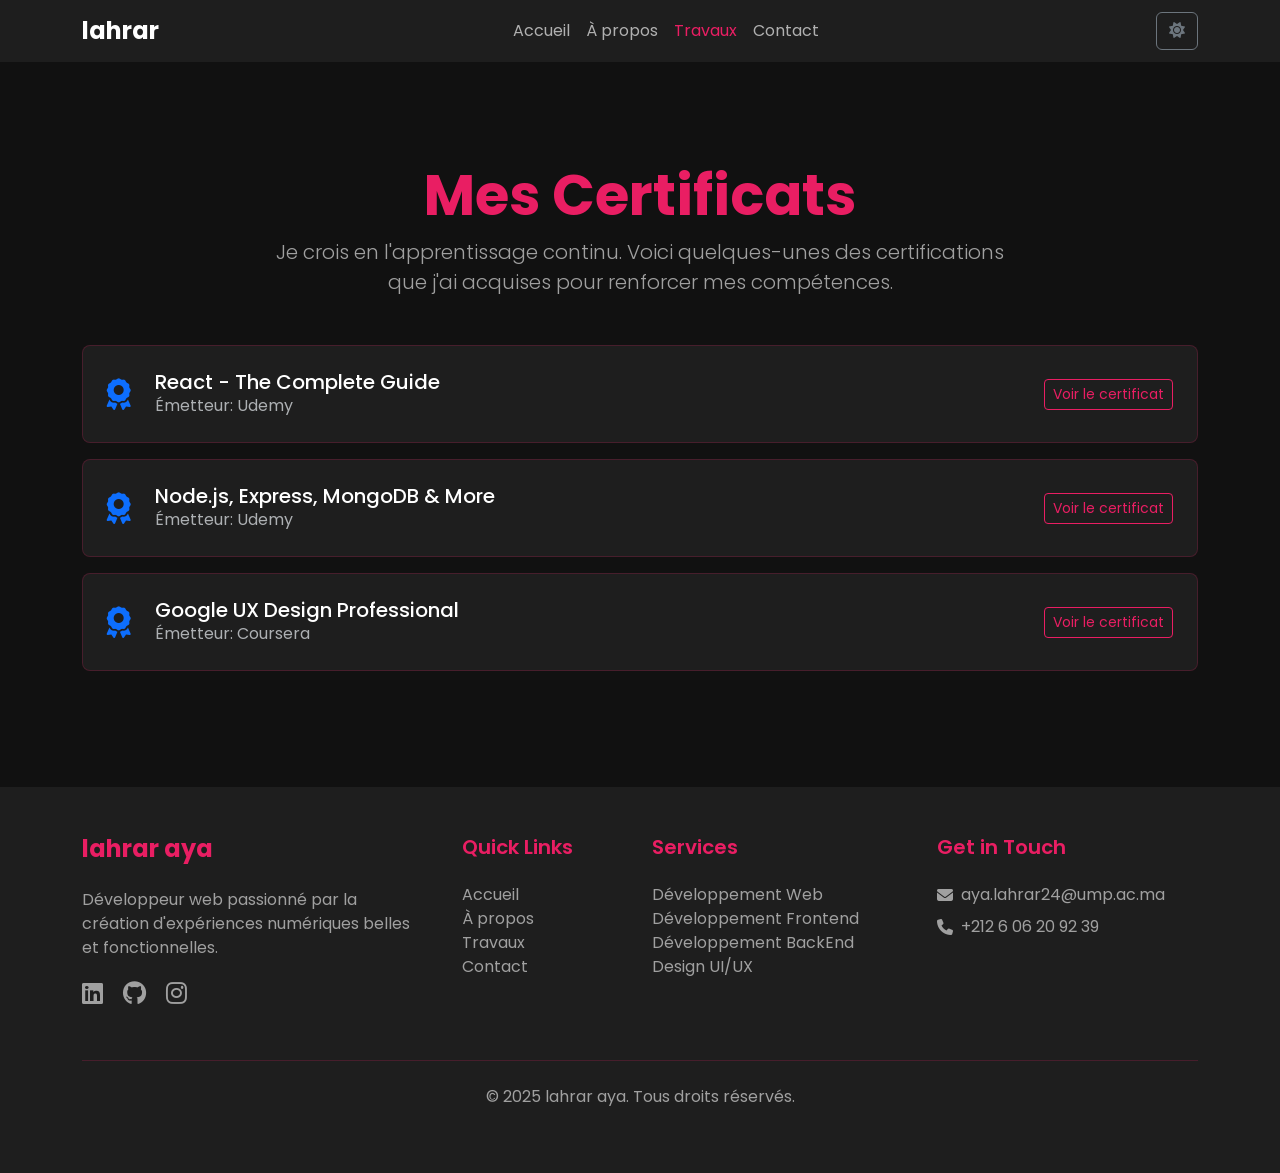
==== certificate.html @ 2f575ead "my first commit" ====
<!DOCTYPE html>
<html lang="fr">
<head>
    <meta charset="UTF-8">
    <meta name="viewport" content="width=device-width, initial-scale=1.0">
    <title>Certificats | Votre Nom</title>

    <!-- Bootstrap CSS -->
    <link href="https://cdn.jsdelivr.net/npm/bootstrap@5.3.2/dist/css/bootstrap.min.css" rel="stylesheet">

    <!-- Google Fonts -->
    <link rel="preconnect" href="https://fonts.googleapis.com">
    <link rel="preconnect" href="https://fonts.gstatic.com" crossorigin>
    <link href="https://fonts.googleapis.com/css2?family=Poppins:wght@300;400;600;700&display=swap" rel="stylesheet">
    
    <!-- Font Awesome for Icons -->
    <link rel="stylesheet" href="https://cdnjs.cloudflare.com/ajax/libs/font-awesome/6.5.1/css/all.min.css">

    <!-- AOS (Animate On Scroll) Library CSS -->
    <link rel="stylesheet" href="https://unpkg.com/aos@next/dist/aos.css" />

    <style>
        /* Copied styles from main page for consistency */
        :root {
            --primary-color: #E91E63;
            --primary-rgb: 233, 30, 99;
        }

        [data-bs-theme="dark"] {
            --bs-body-bg: #111111;
            --bs-body-color: #a0a0a0;
            --surface-color: #1e1e1e;
            --bs-border-color: rgba(var(--primary-rgb), 0.2);
            --bs-heading-color: #ffffff;
            --bs-modal-bg: var(--surface-color);
        }

        [data-bs-theme="light"] {
            --bs-body-bg: #f8f9fa;
            --bs-body-color: #495057;
            --surface-color: #ffffff;
            --bs-border-color: #dee2e6;
            --bs-heading-color: #212529;
            --bs-modal-bg: var(--surface-color);
        }
        
        body {
            font-family: 'Poppins', sans-serif;
        }

        .section-padding {
            padding: 100px 0;
        }
        
        .section-title {
            color: var(--primary-color);
            font-weight: 700;
        }
        
        .card, .modal-content {
            background-color: var(--surface-color);
            border: 1px solid var(--bs-border-color);
        }
        
        .nav-link.active, .nav-link:hover {
            color: var(--primary-color) !important;
        }
        
        .btn-outline-primary {
            --bs-btn-color: var(--primary-color);
            --bs-btn-border-color: var(--primary-color);
            --bs-btn-hover-bg: var(--primary-color);
            --bs-btn-hover-border-color: var(--primary-color);
            --bs-btn-hover-color: #fff;
        }

        .main-footer {
            background-color: #1e1e1e;
        }
        .footer-col h5 {
            color: var(--primary-color);
            font-weight: 600;
            margin-bottom: 1.5rem;
        }
        .footer-col a, .footer-col p {
            color: var(--bs-body-color);
            text-decoration: none;
            transition: color 0.3s;
        }
        .footer-col a:hover {
            color: var(--primary-color);
        }
        .footer-socials a {
            color: var(--bs-body-color);
            font-size: 1.5rem;
            transition: color 0.3s ease;
        }
        .footer-socials a:hover {
            color: var(--primary-color);
        }
        .sub-footer {
            border-top: 1px solid var(--bs-border-color);
        }

        /* NOUVEAU STYLE POUR LES CERTIFICATS */
        .certificate-item {
            background-color: var(--surface-color);
            border: 1px solid var(--bs-border-color);
            border-radius: 8px;
            transition: transform 0.3s ease, border-color 0.3s ease;
        }
        .certificate-item:hover {
            transform: translateY(-5px);
            border-color: var(--primary-color);
        }
        
    </style>
    <!--  CSS -->
    <link href="stylle.css" rel="stylesheet" />
</head>
<body data-bs-theme="dark">

    <header class="navbar navbar-expand-lg sticky-top" style="background-color: var(--surface-color);">
        <div class="container">
            <a class="navbar-brand fw-bold fs-4" href="PORTFOLIO.html">lahrar</a>
            <button class="navbar-toggler" type="button" data-bs-toggle="collapse" data-bs-target="#navbarNav">
                <span class="navbar-toggler-icon"></span>
            </button>
            <div class="collapse navbar-collapse" id="navbarNav">
                <ul class="navbar-nav mx-auto">
                    <li class="nav-item"><a class="nav-link" href="portfolio_final.html#home">Accueil</a></li>
                    <li class="nav-item"><a class="nav-link" href="portfolio_final.html#about">À propos</a></li>
                    <li class="nav-item"><a class="nav-link active" href="certificates.html">Travaux</a></li>
                    <li class="nav-item"><a class="nav-link" href="portfolio_final.html#contact">Contact</a></li>
                </ul>
                <button class="btn btn-outline-secondary" id="theme-toggle"><i class="fas fa-sun"></i></button>
            </div>
        </div>
    </header>

    <main>
        <section class="section-padding">
            <div class="container">
                <div class="text-center" data-aos="fade-up">
                    <h1 class="section-title display-4">Mes Certificats</h1>
                    <p class="lead col-lg-8 mx-auto">Je crois en l'apprentissage continu. Voici quelques-unes des certifications que j'ai acquises pour renforcer mes compétences.</p>
                </div>

                <div class="mt-5">
                    <!-- Certificat 1 -->
                    <div class="certificate-item d-flex justify-content-between align-items-center p-3 p-md-4 mb-3" data-aos="fade-right">
                        <div class="d-flex align-items-center">
                            <i class="fas fa-award fa-2x text-primary me-3 me-md-4"></i>
                            <div>
                                <h5 class="mb-0" style="color: var(--bs-heading-color);">React - The Complete Guide</h5>
                                <p class="mb-0 text-muted">Émetteur: Udemy</p>
                            </div>
                        </div>
                        <button class="btn btn-outline-primary btn-sm" data-bs-toggle="modal" data-bs-target="#certModal1">Voir le certificat</button>
                    </div>

                    <!-- Certificat 2 -->
                     <div class="certificate-item d-flex justify-content-between align-items-center p-3 p-md-4 mb-3" data-aos="fade-right" data-aos-delay="100">
                        <div class="d-flex align-items-center">
                            <i class="fas fa-award fa-2x text-primary me-3 me-md-4"></i>
                            <div>
                                <h5 class="mb-0" style="color: var(--bs-heading-color);">Node.js, Express, MongoDB & More</h5>
                                <p class="mb-0 text-muted">Émetteur: Udemy</p>
                            </div>
                        </div>
                        <button class="btn btn-outline-primary btn-sm" data-bs-toggle="modal" data-bs-target="#certModal2">Voir le certificat</button>
                    </div>

                    <!-- Certificat 3 -->
                     <div class="certificate-item d-flex justify-content-between align-items-center p-3 p-md-4 mb-3" data-aos="fade-right" data-aos-delay="200">
                        <div class="d-flex align-items-center">
                            <i class="fas fa-award fa-2x text-primary me-3 me-md-4"></i>
                            <div>
                                <h5 class="mb-0" style="color: var(--bs-heading-color);">Google UX Design Professional</h5>
                                <p class="mb-0 text-muted">Émetteur: Coursera</p>
                            </div>
                        </div>
                        <button class="btn btn-outline-primary btn-sm" data-bs-toggle="modal" data-bs-target="#certModal3">Voir le certificat</button>
                    </div>
                </div>
            </div>
        </section>
    </main>

    <!-- Footer-->
        <footer class="main-footer py-5">
        <div class="container">
            <div class="row g-4">
                <div class="col-lg-4 col-md-6 footer-col">
                    <h5 class="navbar-brand fw-bold fs-4">lahrar aya</h5>
                    <p class="pe-3">Développeur web passionné par la création d'expériences numériques belles et fonctionnelles.</p>
                    <div class="footer-socials mt-3">
                        <a href="#" class="me-3"><i class="fab fa-linkedin"></i></a>
                        <a href="#" class="me-3"><i class="fab fa-github"></i></a>
                        <a href="#" class="me-3"><i class="fab fa-instagram"></i></a>
                    </div>
                </div>
                <div class="col-lg-2 col-md-6 footer-col">
                    <h5>Quick Links</h5>
                    <ul class="list-unstyled">
                        <li><a href="#home">Accueil</a></li>
                        <li><a href="#about">À propos</a></li>
                        <li><a href="#work">Travaux</a></li>
                        <li><a href="#contact">Contact</a></li>
                    </ul>
                </div>
                <div class="col-lg-3 col-md-6 footer-col">
                     <h5>Services</h5>
                    <ul class="list-unstyled">
                        <li>Développement Web</li>
                        <li>Développement Frontend</li>
                        <li>Développement BackEnd</li>
                        <li>Design UI/UX</li>
                    </ul>
                </div>
                <div class="col-lg-3 col-md-6 footer-col">
                    <h5>Get in Touch</h5>
                    <ul class="list-unstyled">
                        <li class="d-flex mb-2"><i class="fas fa-envelope me-2 pt-1"></i><span>aya.lahrar24@ump.ac.ma</span></li>
                        <li class="d-flex"><i class="fas fa-phone me-2 pt-1"></i><span>+212 6 06 20 92 39</span></li>
                    </ul>
                </div>
            </div>
            <div class="sub-footer text-center mt-5 pt-4">
                <p>&copy; 2025 lahrar aya. Tous droits réservés.</p>
            </div>
        </div>
    </footer>

    <!-- ================== MODALS POUR LES CERTIFICATS ================== -->
    <!-- Modal 1 -->
    <div class="modal fade" id="certModal1" tabindex="-1">
      <div class="modal-dialog modal-lg modal-dialog-centered">
        <div class="modal-content">
          <div class="modal-header">
            <h5 class="modal-title section-title">React - The Complete Guide</h5>
            <button type="button" class="btn-close" data-bs-dismiss="modal"></button>
          </div>
          <div class="modal-body text-center">
            <img src="https://placehold.co/800x600/1E1E1E/E91E63?text=Certificat+React" class="img-fluid" alt="Certificat React">
          </div>
        </div>
      </div>
    </div>
    
    <!-- Modal 2 -->
    <div class="modal fade" id="certModal2" tabindex="-1">
      <div class="modal-dialog modal-lg modal-dialog-centered">
        <div class="modal-content">
          <div class="modal-header">
            <h5 class="modal-title section-title">Node.js, Express, MongoDB & More</h5>
            <button type="button" class="btn-close" data-bs-dismiss="modal"></button>
          </div>
          <div class="modal-body text-center">
            <img src="https://placehold.co/800x600/1E1E1E/E91E63?text=Certificat+Node.js" class="img-fluid" alt="Certificat Node.js">
          </div>
        </div>
      </div>
    </div>

    <!-- Modal 3 -->
    <div class="modal fade" id="certModal3" tabindex="-1">
      <div class="modal-dialog modal-lg modal-dialog-centered">
        <div class="modal-content">
          <div class="modal-header">
            <h5 class="modal-title section-title">Google UX Design Professional</h5>
            <button type="button" class="btn-close" data-bs-dismiss="modal"></button>
          </div>
          <div class="modal-body text-center">
             <img src="https://placehold.co/800x600/1E1E1E/E91E63?text=Certificat+UX" class="img-fluid" alt="Certificat UX Design">
          </div>
        </div>
      </div>
    </div>

    <!-- Bootstrap JS -->
    <script src="https://cdn.jsdelivr.net/npm/bootstrap@5.3.2/dist/js/bootstrap.bundle.min.js"></script>
    
    <!-- AOS JS -->
    <script src="https://unpkg.com/aos@next/dist/aos.js"></script>
    <script>
      AOS.init({
          duration: 800,
          once: true,
          offset: 100,
      });
    </script>

    <script>
        document.addEventListener('DOMContentLoaded', function() {
            // Dark/Light Mode Toggle
            const themeToggle = document.getElementById('theme-toggle');
            const body = document.body;
            const themeIcon = themeToggle.querySelector('i');

            const applyTheme = (theme) => {
                body.setAttribute('data-bs-theme', theme);
                themeIcon.classList.toggle('fa-moon', theme === 'light');
                themeIcon.classList.toggle('fa-sun', theme === 'dark');
                localStorage.setItem('portfolioTheme', theme);
            };

            themeToggle.addEventListener('click', () => {
                const newTheme = body.getAttribute('data-bs-theme') === 'dark' ? 'light' : 'dark';
                applyTheme(newTheme);
            });

            // Appliquer le thème sauvegardé
            const savedTheme = localStorage.getItem('portfolioTheme') || 'dark';
            applyTheme(savedTheme);
        });
    </script>
</body>
</html>
---- stylle.css ----
/* ======================================== */
        /* 1. THEME & VARIABLES                   */
        /* ======================================== */
        :root {
            /* Fallback variables */
            --primary-color: #E91E63;
            --primary-rgb: 233, 30, 99;
        }

        [data-bs-theme="dark"] {
            --bs-body-bg: #111111; /* K7el Sريح */
            --bs-body-color: #a0a0a0;
            --surface-color: #1e1e1e;
            --bs-border-color: rgba(var(--primary-rgb), 0.2);
            --bs-heading-color: #ffffff;
            --bs-modal-bg: var(--surface-color);
        }

        [data-bs-theme="light"] {
            --bs-body-bg: #f8f9fa;
            --bs-body-color: #495057;
            --surface-color: #ffffff;
            --bs-border-color: #dee2e6;
            --bs-heading-color: #212529;
            --bs-modal-bg: var(--surface-color);
        }
        
        /* ======================================== */
        /* 2. STYLES GÉNÉRAUX                     */
        /* ======================================== */
        body {
            font-family: 'Poppins', sans-serif;
        }

        .section-padding {
            padding: 100px 0;
        }
        
        .section-title {
            color: var(--primary-color);
            font-weight: 700;
        }
        
        .card, .form-control, .modal-content {
            background-color: var(--surface-color);
            border: 1px solid var(--bs-border-color);
        }

        .nav-link.active, .nav-link:hover {
            color: var(--primary-color) !important;
        }
        
        .btn-primary {
            --bs-btn-bg: var(--primary-color);
            --bs-btn-border-color: var(--primary-color);
            --bs-btn-hover-bg: #c2185b;
            --bs-btn-hover-border-color: #c2185b;
            --bs-btn-color: #fff;
        }

        .btn-outline-primary {
            --bs-btn-color: var(--primary-color);
            --bs-btn-border-color: var(--primary-color);
            --bs-btn-hover-bg: var(--primary-color);
            --bs-btn-hover-border-color: var(--primary-color);
            --bs-btn-hover-color: #fff;
        }
        
        .form-control:focus {
             box-shadow: 0 0 0 0.25rem rgba(var(--primary-rgb), 0.25);
             border-color: var(--primary-color);
        }

        /* ======================================== */
        /* 3. STYLES SPÉCIFIQUES                  */
        /* ======================================== */
        
        
        .about-card {
            transition: transform 0.3s ease, box-shadow 0.3s ease;
            cursor: pointer; /* Bach iban clickable */
        }
        .about-card:hover {
            transform: translateY(-5px);
            box-shadow: 0 10px 20px rgba(var(--primary-rgb), 0.1);
        }
        
        .tech-card {
            padding: 2rem;
            text-align: center;
            transition: transform 0.3s ease;
        }
        .tech-card:hover {
            transform: scale(1.05);
        }
        .tech-card i {
            font-size: 3rem;
            color: var(--primary-color);
        }
        
        .contact-icon {
            font-size: 1.5rem;
            color: var(--primary-color);
        }

        /* ======================================== */
        /* 4. FOOTER                              */
        /* ======================================== */
        .main-footer {
            background-color: #1e1e1e;
        }
        .footer-col h5 {
            color: var(--primary-color);
            font-weight: 600;
            margin-bottom: 1.5rem;
        }
        .footer-col a, .footer-col p {
            color: var(--bs-body-color);
            text-decoration: none;
            transition: color 0.3s;
        }
        .footer-col a:hover {
            color: var(--primary-color);
        }
        .footer-socials a {
            color: var(--bs-body-color);
            font-size: 1.5rem;
            transition: color 0.3s ease;
        }
        .footer-socials a:hover {
            color: var(--primary-color);
        }
        .sub-footer {
            border-top: 1px solid var(--bs-border-color);
        }

        .navbar-brand:hover { color: #E91E63;

}
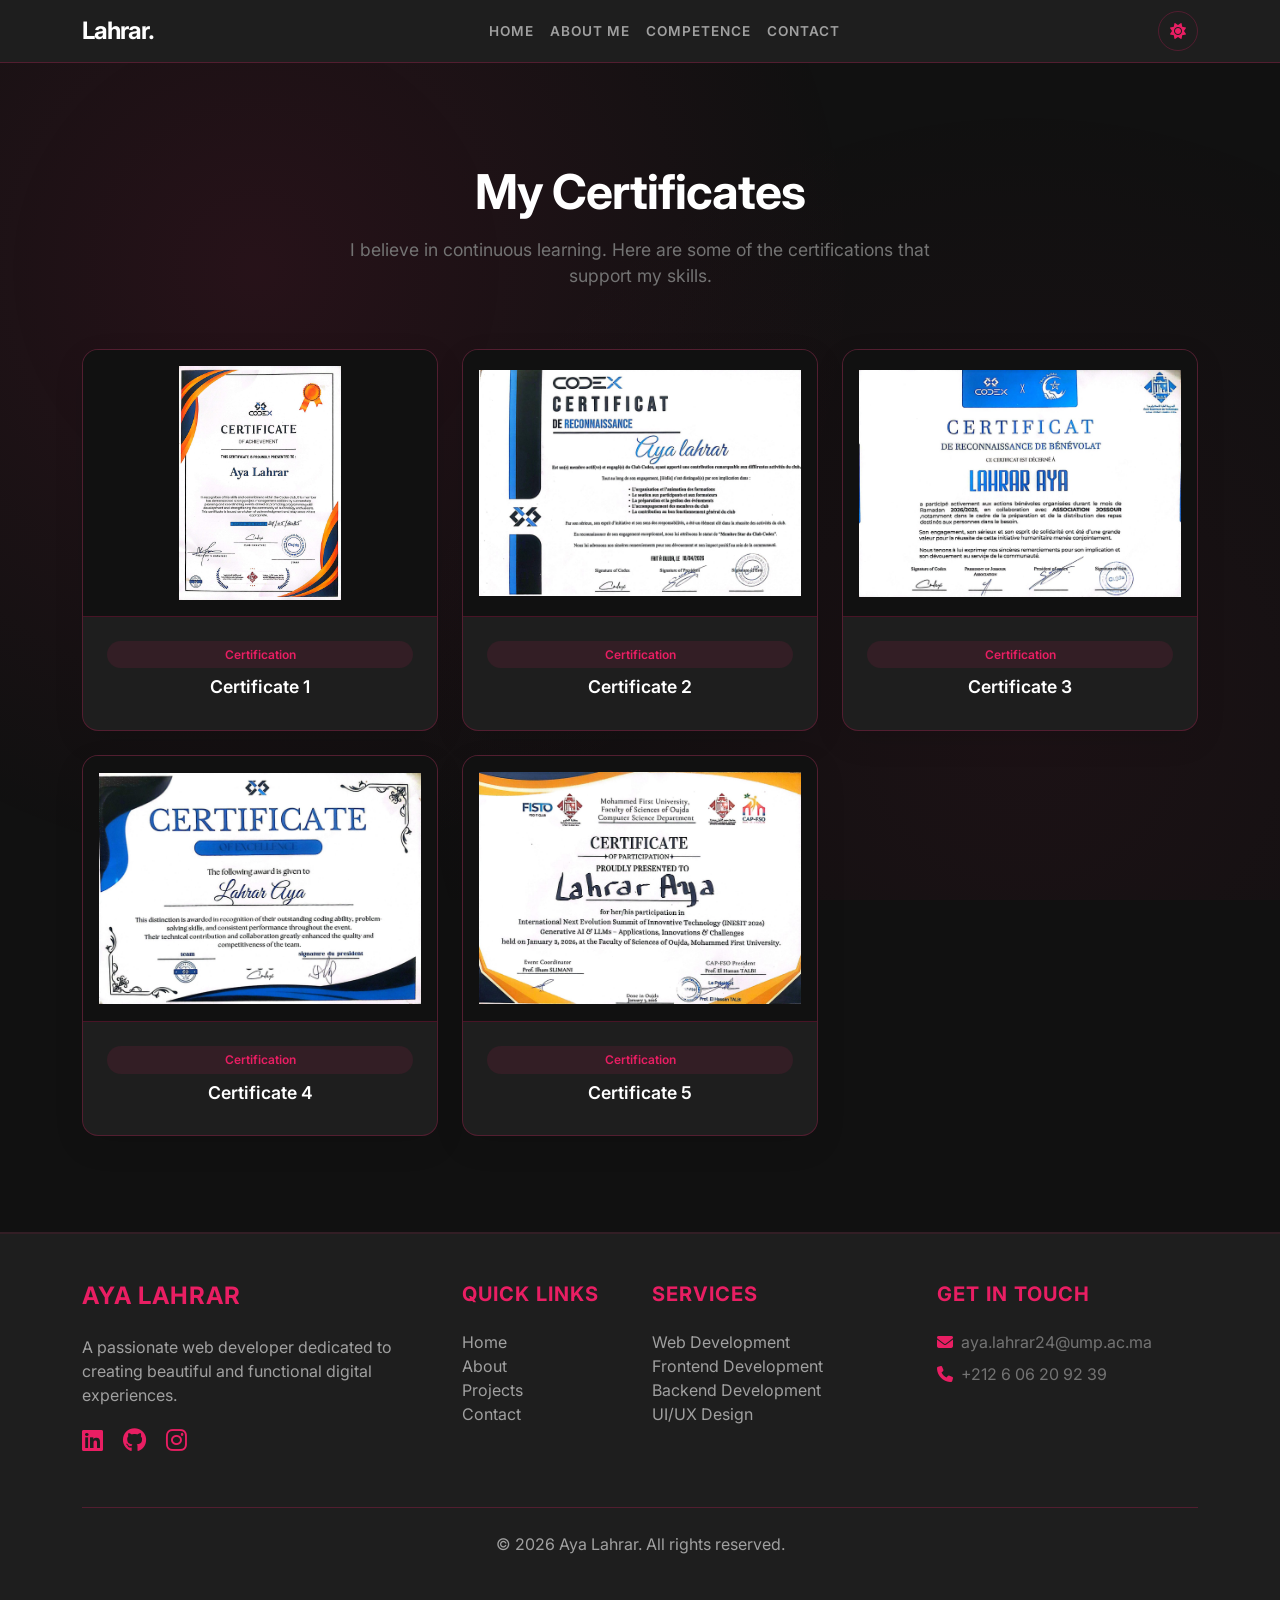
==== commit 6c42a778: "Complete portfolio revamp: Updated activities, creation gallery, assets restructuring, and social li" ====
--- a/certificate.html
+++ b/certificate.html
@@ -1,9 +1,9 @@
 <!DOCTYPE html>
-<html lang="fr">
+<html lang="en">
 <head>
     <meta charset="UTF-8">
     <meta name="viewport" content="width=device-width, initial-scale=1.0">
-    <title>Certificats | Votre Nom</title>
+    <title>My Certificates | Aya Lahrar</title>
 
     <!-- Bootstrap CSS -->
     <link href="https://cdn.jsdelivr.net/npm/bootstrap@5.3.2/dist/css/bootstrap.min.css" rel="stylesheet">
@@ -11,272 +11,156 @@
     <!-- Google Fonts -->
     <link rel="preconnect" href="https://fonts.googleapis.com">
     <link rel="preconnect" href="https://fonts.gstatic.com" crossorigin>
-    <link href="https://fonts.googleapis.com/css2?family=Poppins:wght@300;400;600;700&display=swap" rel="stylesheet">
+    <link href="https://fonts.googleapis.com/css2?family=Inter:wght@300;400;500;600;700&display=swap" rel="stylesheet">
     
     <!-- Font Awesome for Icons -->
     <link rel="stylesheet" href="https://cdnjs.cloudflare.com/ajax/libs/font-awesome/6.5.1/css/all.min.css">
 
     <!-- AOS (Animate On Scroll) Library CSS -->
     <link rel="stylesheet" href="https://unpkg.com/aos@next/dist/aos.css" />
-
-    <style>
-        /* Copied styles from main page for consistency */
-        :root {
-            --primary-color: #E91E63;
-            --primary-rgb: 233, 30, 99;
-        }
-
-        [data-bs-theme="dark"] {
-            --bs-body-bg: #111111;
-            --bs-body-color: #a0a0a0;
-            --surface-color: #1e1e1e;
-            --bs-border-color: rgba(var(--primary-rgb), 0.2);
-            --bs-heading-color: #ffffff;
-            --bs-modal-bg: var(--surface-color);
-        }
-
-        [data-bs-theme="light"] {
-            --bs-body-bg: #f8f9fa;
-            --bs-body-color: #495057;
-            --surface-color: #ffffff;
-            --bs-border-color: #dee2e6;
-            --bs-heading-color: #212529;
-            --bs-modal-bg: var(--surface-color);
-        }
-        
-        body {
-            font-family: 'Poppins', sans-serif;
-        }
-
-        .section-padding {
-            padding: 100px 0;
-        }
-        
-        .section-title {
-            color: var(--primary-color);
-            font-weight: 700;
-        }
-        
-        .card, .modal-content {
-            background-color: var(--surface-color);
-            border: 1px solid var(--bs-border-color);
-        }
-        
-        .nav-link.active, .nav-link:hover {
-            color: var(--primary-color) !important;
-        }
-        
-        .btn-outline-primary {
-            --bs-btn-color: var(--primary-color);
-            --bs-btn-border-color: var(--primary-color);
-            --bs-btn-hover-bg: var(--primary-color);
-            --bs-btn-hover-border-color: var(--primary-color);
-            --bs-btn-hover-color: #fff;
-        }
-
-        .main-footer {
-            background-color: #1e1e1e;
-        }
-        .footer-col h5 {
-            color: var(--primary-color);
-            font-weight: 600;
-            margin-bottom: 1.5rem;
-        }
-        .footer-col a, .footer-col p {
-            color: var(--bs-body-color);
-            text-decoration: none;
-            transition: color 0.3s;
-        }
-        .footer-col a:hover {
-            color: var(--primary-color);
-        }
-        .footer-socials a {
-            color: var(--bs-body-color);
-            font-size: 1.5rem;
-            transition: color 0.3s ease;
-        }
-        .footer-socials a:hover {
-            color: var(--primary-color);
-        }
-        .sub-footer {
-            border-top: 1px solid var(--bs-border-color);
-        }
-
-        /* NOUVEAU STYLE POUR LES CERTIFICATS */
-        .certificate-item {
-            background-color: var(--surface-color);
-            border: 1px solid var(--bs-border-color);
-            border-radius: 8px;
-            transition: transform 0.3s ease, border-color 0.3s ease;
-        }
-        .certificate-item:hover {
-            transform: translateY(-5px);
-            border-color: var(--primary-color);
-        }
-        
-    </style>
     <!--  CSS -->
     <link href="stylle.css" rel="stylesheet" />
 </head>
 <body data-bs-theme="dark">
 
-    <header class="navbar navbar-expand-lg sticky-top" style="background-color: var(--surface-color);">
+    <header class="navbar navbar-expand-lg sticky-top" style="background-color: var(--surface-color); border-bottom: 1px solid var(--bs-border-color);">
         <div class="container">
-            <a class="navbar-brand fw-bold fs-4" href="PORTFOLIO.html">lahrar</a>
+            <a class="navbar-brand fw-bold fs-4" href="index.html#home" style="letter-spacing: -1px;">Lahrar.</a>
             <button class="navbar-toggler" type="button" data-bs-toggle="collapse" data-bs-target="#navbarNav">
                 <span class="navbar-toggler-icon"></span>
             </button>
             <div class="collapse navbar-collapse" id="navbarNav">
                 <ul class="navbar-nav mx-auto">
-                    <li class="nav-item"><a class="nav-link" href="portfolio_final.html#home">Accueil</a></li>
-                    <li class="nav-item"><a class="nav-link" href="portfolio_final.html#about">À propos</a></li>
-                    <li class="nav-item"><a class="nav-link active" href="certificates.html">Travaux</a></li>
-                    <li class="nav-item"><a class="nav-link" href="portfolio_final.html#contact">Contact</a></li>
+                    <li class="nav-item"><a class="nav-link" href="index.html#home">Home</a></li>
+                    <li class="nav-item"><a class="nav-link" href="index.html#about">About me</a></li>
+                    <li class="nav-item"><a class="nav-link" href="index.html#competence">Competence</a></li>
+                    <li class="nav-item"><a class="nav-link" href="index.html#contact">Contact</a></li>
                 </ul>
-                <button class="btn btn-outline-secondary" id="theme-toggle"><i class="fas fa-sun"></i></button>
+                <button class="btn btn-outline-secondary rounded-circle p-2 d-flex align-items-center justify-content-center" id="theme-toggle" style="width: 40px; height: 40px; border-color: var(--bs-border-color);">
+                    <i class="fas fa-sun"></i>
+                </button>
             </div>
         </div>
     </header>
 
     <main>
-        <section class="section-padding">
+        <section class="page-header text-center">
             <div class="container">
-                <div class="text-center" data-aos="fade-up">
-                    <h1 class="section-title display-4">Mes Certificats</h1>
-                    <p class="lead col-lg-8 mx-auto">Je crois en l'apprentissage continu. Voici quelques-unes des certifications que j'ai acquises pour renforcer mes compétences.</p>
-                </div>
+                <h1 class="page-title" data-aos="fade-up">My Certificates</h1>
+                <p class="page-subtitle" data-aos="fade-up" data-aos-delay="100">I believe in continuous learning. Here are some of the certifications that support my skills.</p>
+            </div>
+        </section>
 
-                <div class="mt-5">
-                    <!-- Certificat 1 -->
-                    <div class="certificate-item d-flex justify-content-between align-items-center p-3 p-md-4 mb-3" data-aos="fade-right">
-                        <div class="d-flex align-items-center">
-                            <i class="fas fa-award fa-2x text-primary me-3 me-md-4"></i>
-                            <div>
-                                <h5 class="mb-0" style="color: var(--bs-heading-color);">React - The Complete Guide</h5>
-                                <p class="mb-0 text-muted">Émetteur: Udemy</p>
+        <section class="pb-5">
+            <div class="container">
+                <div class="row g-4">
+                    <div class="col-md-6 col-lg-4" data-aos="fade-up" data-aos-delay="100">
+                        <div class="certificate-card">
+                            <div class="certificate-img-container">
+                                <img src="assets/certificates/WhatsApp Image 2026-07-06 at 15.12.35.jpeg" alt="Certificate 1">
+                            </div>
+                            <div class="certificate-info">
+                                <span class="certificate-badge">Certification</span>
+                                <h3 class="certificate-title">Certificate 1</h3>
                             </div>
                         </div>
-                        <button class="btn btn-outline-primary btn-sm" data-bs-toggle="modal" data-bs-target="#certModal1">Voir le certificat</button>
+                    </div>
+                    
+                    <div class="col-md-6 col-lg-4" data-aos="fade-up" data-aos-delay="200">
+                        <div class="certificate-card">
+                            <div class="certificate-img-container">
+                                <img src="assets/certificates/WhatsApp Image 2026-07-06 at 15.13.38.jpeg" alt="Certificate 2">
+                            </div>
+                            <div class="certificate-info">
+                                <span class="certificate-badge">Certification</span>
+                                <h3 class="certificate-title">Certificate 2</h3>
+                            </div>
+                        </div>
                     </div>
 
-                    <!-- Certificat 2 -->
-                     <div class="certificate-item d-flex justify-content-between align-items-center p-3 p-md-4 mb-3" data-aos="fade-right" data-aos-delay="100">
-                        <div class="d-flex align-items-center">
-                            <i class="fas fa-award fa-2x text-primary me-3 me-md-4"></i>
-                            <div>
-                                <h5 class="mb-0" style="color: var(--bs-heading-color);">Node.js, Express, MongoDB & More</h5>
-                                <p class="mb-0 text-muted">Émetteur: Udemy</p>
+                    <div class="col-md-6 col-lg-4" data-aos="fade-up" data-aos-delay="300">
+                        <div class="certificate-card">
+                            <div class="certificate-img-container">
+                                <img src="assets/certificates/WhatsApp Image 2026-07-06 at 15.13.47.jpeg" alt="Certificate 3">
+                            </div>
+                            <div class="certificate-info">
+                                <span class="certificate-badge">Certification</span>
+                                <h3 class="certificate-title">Certificate 3</h3>
                             </div>
                         </div>
-                        <button class="btn btn-outline-primary btn-sm" data-bs-toggle="modal" data-bs-target="#certModal2">Voir le certificat</button>
                     </div>
 
-                    <!-- Certificat 3 -->
-                     <div class="certificate-item d-flex justify-content-between align-items-center p-3 p-md-4 mb-3" data-aos="fade-right" data-aos-delay="200">
-                        <div class="d-flex align-items-center">
-                            <i class="fas fa-award fa-2x text-primary me-3 me-md-4"></i>
-                            <div>
-                                <h5 class="mb-0" style="color: var(--bs-heading-color);">Google UX Design Professional</h5>
-                                <p class="mb-0 text-muted">Émetteur: Coursera</p>
+                    <div class="col-md-6 col-lg-4" data-aos="fade-up" data-aos-delay="400">
+                        <div class="certificate-card">
+                            <div class="certificate-img-container">
+                                <img src="assets/certificates/WhatsApp Image 2026-07-06 at 15.13.55.jpeg" alt="Certificate 4">
+                            </div>
+                            <div class="certificate-info">
+                                <span class="certificate-badge">Certification</span>
+                                <h3 class="certificate-title">Certificate 4</h3>
                             </div>
                         </div>
-                        <button class="btn btn-outline-primary btn-sm" data-bs-toggle="modal" data-bs-target="#certModal3">Voir le certificat</button>
+                    </div>
+
+                    <div class="col-md-6 col-lg-4" data-aos="fade-up" data-aos-delay="500">
+                        <div class="certificate-card">
+                            <div class="certificate-img-container">
+                                <img src="assets/certificates/WhatsApp Image 2026-07-06 at 15.14.20.jpeg" alt="Certificate 5">
+                            </div>
+                            <div class="certificate-info">
+                                <span class="certificate-badge">Certification</span>
+                                <h3 class="certificate-title">Certificate 5</h3>
+                            </div>
+                        </div>
                     </div>
                 </div>
             </div>
         </section>
     </main>
 
-    <!-- Footer-->
-        <footer class="main-footer py-5">
+    <footer class="main-footer py-5 text-start mt-5">
         <div class="container">
             <div class="row g-4">
                 <div class="col-lg-4 col-md-6 footer-col">
-                    <h5 class="navbar-brand fw-bold fs-4">lahrar aya</h5>
-                    <p class="pe-3">Développeur web passionné par la création d'expériences numériques belles et fonctionnelles.</p>
+                    <h5 class="navbar-brand fw-bold fs-4">Aya Lahrar</h5>
+                    <p class="pe-3 text-muted">A passionate web developer dedicated to creating beautiful and functional digital experiences.</p>
                     <div class="footer-socials mt-3">
-                        <a href="#" class="me-3"><i class="fab fa-linkedin"></i></a>
-                        <a href="#" class="me-3"><i class="fab fa-github"></i></a>
-                        <a href="#" class="me-3"><i class="fab fa-instagram"></i></a>
+                        <a href="https://www.linkedin.com/in/lahrar-aya-ab81a7348?utm_source=share_via&utm_content=profile&utm_medium=member_android" target="_blank" class="me-3"><i class="fab fa-linkedin"></i></a>
+                        <a href="https://github.com/AyaProgrammer56" target="_blank" class="me-3"><i class="fab fa-github"></i></a>
+                        <a href="https://www.instagram.com/aya_jannatt?igsh=bXBicGdmZmpjYzBv" target="_blank" class="me-3"><i class="fab fa-instagram"></i></a>
                     </div>
                 </div>
                 <div class="col-lg-2 col-md-6 footer-col">
                     <h5>Quick Links</h5>
                     <ul class="list-unstyled">
-                        <li><a href="#home">Accueil</a></li>
-                        <li><a href="#about">À propos</a></li>
-                        <li><a href="#work">Travaux</a></li>
-                        <li><a href="#contact">Contact</a></li>
+                        <li><a href="index.html#home">Home</a></li>
+                        <li><a href="index.html#about">About</a></li>
+                        <li><a href="project.html">Projects</a></li>
+                        <li><a href="index.html#contact">Contact</a></li>
                     </ul>
                 </div>
                 <div class="col-lg-3 col-md-6 footer-col">
                      <h5>Services</h5>
                     <ul class="list-unstyled">
-                        <li>Développement Web</li>
-                        <li>Développement Frontend</li>
-                        <li>Développement BackEnd</li>
-                        <li>Design UI/UX</li>
+                        <li>Web Development</li>
+                        <li>Frontend Development</li>
+                        <li>Backend Development</li>
+                        <li>UI/UX Design</li>
                     </ul>
                 </div>
                 <div class="col-lg-3 col-md-6 footer-col">
                     <h5>Get in Touch</h5>
                     <ul class="list-unstyled">
-                        <li class="d-flex mb-2"><i class="fas fa-envelope me-2 pt-1"></i><span>aya.lahrar24@ump.ac.ma</span></li>
-                        <li class="d-flex"><i class="fas fa-phone me-2 pt-1"></i><span>+212 6 06 20 92 39</span></li>
+                        <li class="d-flex mb-2 text-muted"><i class="fas fa-envelope me-2 pt-1 text-primary"></i><span>aya.lahrar24@ump.ac.ma</span></li>
+                        <li class="d-flex text-muted"><i class="fas fa-phone me-2 pt-1 text-primary"></i><span>+212 6 06 20 92 39</span></li>
                     </ul>
                 </div>
             </div>
             <div class="sub-footer text-center mt-5 pt-4">
-                <p>&copy; 2025 lahrar aya. Tous droits réservés.</p>
+                <p class="mb-0 text-muted">&copy; 2026 Aya Lahrar. All rights reserved.</p>
             </div>
         </div>
     </footer>
-
-    <!-- ================== MODALS POUR LES CERTIFICATS ================== -->
-    <!-- Modal 1 -->
-    <div class="modal fade" id="certModal1" tabindex="-1">
-      <div class="modal-dialog modal-lg modal-dialog-centered">
-        <div class="modal-content">
-          <div class="modal-header">
-            <h5 class="modal-title section-title">React - The Complete Guide</h5>
-            <button type="button" class="btn-close" data-bs-dismiss="modal"></button>
-          </div>
-          <div class="modal-body text-center">
-            <img src="https://placehold.co/800x600/1E1E1E/E91E63?text=Certificat+React" class="img-fluid" alt="Certificat React">
-          </div>
-        </div>
-      </div>
-    </div>
-    
-    <!-- Modal 2 -->
-    <div class="modal fade" id="certModal2" tabindex="-1">
-      <div class="modal-dialog modal-lg modal-dialog-centered">
-        <div class="modal-content">
-          <div class="modal-header">
-            <h5 class="modal-title section-title">Node.js, Express, MongoDB & More</h5>
-            <button type="button" class="btn-close" data-bs-dismiss="modal"></button>
-          </div>
-          <div class="modal-body text-center">
-            <img src="https://placehold.co/800x600/1E1E1E/E91E63?text=Certificat+Node.js" class="img-fluid" alt="Certificat Node.js">
-          </div>
-        </div>
-      </div>
-    </div>
-
-    <!-- Modal 3 -->
-    <div class="modal fade" id="certModal3" tabindex="-1">
-      <div class="modal-dialog modal-lg modal-dialog-centered">
-        <div class="modal-content">
-          <div class="modal-header">
-            <h5 class="modal-title section-title">Google UX Design Professional</h5>
-            <button type="button" class="btn-close" data-bs-dismiss="modal"></button>
-          </div>
-          <div class="modal-body text-center">
-             <img src="https://placehold.co/800x600/1E1E1E/E91E63?text=Certificat+UX" class="img-fluid" alt="Certificat UX Design">
-          </div>
-        </div>
-      </div>
-    </div>
 
     <!-- Bootstrap JS -->
     <script src="https://cdn.jsdelivr.net/npm/bootstrap@5.3.2/dist/js/bootstrap.bundle.min.js"></script>
@@ -284,37 +168,27 @@
     <!-- AOS JS -->
     <script src="https://unpkg.com/aos@next/dist/aos.js"></script>
     <script>
-      AOS.init({
-          duration: 800,
-          once: true,
-          offset: 100,
+      AOS.init({ duration: 800, once: true, offset: 50 });
+      
+      // Theme Toggle Logic
+      document.addEventListener('DOMContentLoaded', () => {
+          const themeToggle = document.getElementById('theme-toggle');
+          const body = document.body;
+          const icon = themeToggle.querySelector('i');
+          
+          const applyTheme = (theme) => {
+              body.setAttribute('data-bs-theme', theme);
+              icon.className = theme === 'dark' ? 'fas fa-sun' : 'fas fa-moon';
+              localStorage.setItem('theme', theme);
+          };
+
+          themeToggle.addEventListener('click', () => {
+              const newTheme = body.getAttribute('data-bs-theme') === 'dark' ? 'light' : 'dark';
+              applyTheme(newTheme);
+          });
+
+          applyTheme(localStorage.getItem('theme') || 'dark');
       });
-    </script>
-
-    <script>
-        document.addEventListener('DOMContentLoaded', function() {
-            // Dark/Light Mode Toggle
-            const themeToggle = document.getElementById('theme-toggle');
-            const body = document.body;
-            const themeIcon = themeToggle.querySelector('i');
-
-            const applyTheme = (theme) => {
-                body.setAttribute('data-bs-theme', theme);
-                themeIcon.classList.toggle('fa-moon', theme === 'light');
-                themeIcon.classList.toggle('fa-sun', theme === 'dark');
-                localStorage.setItem('portfolioTheme', theme);
-            };
-
-            themeToggle.addEventListener('click', () => {
-                const newTheme = body.getAttribute('data-bs-theme') === 'dark' ? 'light' : 'dark';
-                applyTheme(newTheme);
-            });
-
-            // Appliquer le thème sauvegardé
-            const savedTheme = localStorage.getItem('portfolioTheme') || 'dark';
-            applyTheme(savedTheme);
-        });
     </script>
 </body>
 </html>
-
--- a/stylle.css
+++ b/stylle.css
@@ -1,139 +1,389 @@
 /* ======================================== */
-        /* 1. THEME & VARIABLES                   */
-        /* ======================================== */
-        :root {
-            /* Fallback variables */
-            --primary-color: #E91E63;
-            --primary-rgb: 233, 30, 99;
-        }
-
-        [data-bs-theme="dark"] {
-            --bs-body-bg: #111111; /* K7el Sريح */
-            --bs-body-color: #a0a0a0;
-            --surface-color: #1e1e1e;
-            --bs-border-color: rgba(var(--primary-rgb), 0.2);
-            --bs-heading-color: #ffffff;
-            --bs-modal-bg: var(--surface-color);
-        }
-
-        [data-bs-theme="light"] {
-            --bs-body-bg: #f8f9fa;
-            --bs-body-color: #495057;
-            --surface-color: #ffffff;
-            --bs-border-color: #dee2e6;
-            --bs-heading-color: #212529;
-            --bs-modal-bg: var(--surface-color);
-        }
-        
-        /* ======================================== */
-        /* 2. STYLES GÉNÉRAUX                     */
-        /* ======================================== */
-        body {
-            font-family: 'Poppins', sans-serif;
-        }
-
-        .section-padding {
-            padding: 100px 0;
-        }
-        
-        .section-title {
-            color: var(--primary-color);
-            font-weight: 700;
-        }
-        
-        .card, .form-control, .modal-content {
-            background-color: var(--surface-color);
-            border: 1px solid var(--bs-border-color);
-        }
-
-        .nav-link.active, .nav-link:hover {
-            color: var(--primary-color) !important;
-        }
-        
-        .btn-primary {
-            --bs-btn-bg: var(--primary-color);
-            --bs-btn-border-color: var(--primary-color);
-            --bs-btn-hover-bg: #c2185b;
-            --bs-btn-hover-border-color: #c2185b;
-            --bs-btn-color: #fff;
-        }
-
-        .btn-outline-primary {
-            --bs-btn-color: var(--primary-color);
-            --bs-btn-border-color: var(--primary-color);
-            --bs-btn-hover-bg: var(--primary-color);
-            --bs-btn-hover-border-color: var(--primary-color);
-            --bs-btn-hover-color: #fff;
-        }
-        
-        .form-control:focus {
-             box-shadow: 0 0 0 0.25rem rgba(var(--primary-rgb), 0.25);
-             border-color: var(--primary-color);
-        }
-
-        /* ======================================== */
-        /* 3. STYLES SPÉCIFIQUES                  */
-        /* ======================================== */
-        
-        
-        .about-card {
-            transition: transform 0.3s ease, box-shadow 0.3s ease;
-            cursor: pointer; /* Bach iban clickable */
-        }
-        .about-card:hover {
-            transform: translateY(-5px);
-            box-shadow: 0 10px 20px rgba(var(--primary-rgb), 0.1);
-        }
-        
-        .tech-card {
-            padding: 2rem;
-            text-align: center;
-            transition: transform 0.3s ease;
-        }
-        .tech-card:hover {
-            transform: scale(1.05);
-        }
-        .tech-card i {
-            font-size: 3rem;
-            color: var(--primary-color);
-        }
-        
-        .contact-icon {
-            font-size: 1.5rem;
-            color: var(--primary-color);
-        }
-
-        /* ======================================== */
-        /* 4. FOOTER                              */
-        /* ======================================== */
-        .main-footer {
-            background-color: #1e1e1e;
-        }
-        .footer-col h5 {
-            color: var(--primary-color);
-            font-weight: 600;
-            margin-bottom: 1.5rem;
-        }
-        .footer-col a, .footer-col p {
-            color: var(--bs-body-color);
-            text-decoration: none;
-            transition: color 0.3s;
-        }
-        .footer-col a:hover {
-            color: var(--primary-color);
-        }
-        .footer-socials a {
-            color: var(--bs-body-color);
-            font-size: 1.5rem;
-            transition: color 0.3s ease;
-        }
-        .footer-socials a:hover {
-            color: var(--primary-color);
-        }
-        .sub-footer {
-            border-top: 1px solid var(--bs-border-color);
-        }
-
-        .navbar-brand:hover { color: #E91E63;
-
-}+/* 1. CREATIVE THEME & VARIABLES          */
+/* ======================================== */
+:root {
+    --bs-body-font-family: 'Inter', sans-serif;
+    --primary-color: #E91E63; /* The original vibrant pink */
+    --primary-rgb: 233, 30, 99;
+}
+
+/* DARK MODE (High Contrast) */
+[data-bs-theme="dark"] {
+    --bs-body-bg: #111111; /* Deep Black */
+    --bs-body-color: #a0a0a0; /* Soft Grey */
+    --surface-color: #1e1e1e; /* Dark Surface */
+    --bs-border-color: rgba(var(--primary-rgb), 0.25);
+    --bs-heading-color: #ffffff;
+    --bs-modal-bg: var(--surface-color);
+    
+    --text-muted-color: #737373;
+    --bg-secondary-color: rgba(255, 255, 255, 0.05);
+}
+
+/* LIGHT MODE (Clean & Bright) */
+[data-bs-theme="light"] {
+    --bs-body-bg: #f8f9fa; /* Light Grey/White */
+    --bs-body-color: #495057; /* Dark Grey */
+    --surface-color: #ffffff; /* White Surface */
+    --bs-border-color: rgba(var(--primary-rgb), 0.15);
+    --bs-heading-color: #111111;
+    --bs-modal-bg: var(--surface-color);
+    
+    --text-muted-color: #6c757d;
+    --bg-secondary-color: rgba(0, 0, 0, 0.05);
+}
+
+/* ======================================== */
+/* 2. GLOBAL STYLES & CREATIVE ELEMENTS   */
+/* ======================================== */
+body {
+    font-family: var(--bs-body-font-family);
+    background-color: var(--bs-body-bg);
+    color: var(--bs-body-color);
+    transition: background-color 0.4s ease, color 0.4s ease;
+}
+
+h1, h2, h3, h4, h5, h6, .navbar-brand {
+    color: var(--bs-heading-color) !important;
+}
+
+.text-primary { color: var(--primary-color) !important; }
+.bg-primary { background-color: var(--primary-color) !important; color: #fff !important; }
+
+/* Overrides for Bootstrap grey utilities to make them fit the theme */
+.text-muted { color: var(--text-muted-color) !important; }
+.bg-secondary { background-color: var(--bg-secondary-color) !important; color: var(--bs-heading-color) !important; }
+
+.section-padding { padding: 100px 0; }
+.section-title { 
+    color: var(--primary-color) !important; 
+    font-weight: 800; 
+    text-transform: uppercase;
+    letter-spacing: 2px;
+}
+
+/* Creative Cards */
+.card, .form-control, .modal-content, .min-card, .project-card, .timeline-card, .skill-item, .certificate-card, .creation-card {
+    background-color: var(--surface-color) !important;
+    border: 1px solid var(--bs-border-color) !important;
+    box-shadow: 0 10px 30px rgba(0, 0, 0, 0.1);
+    transition: all 0.4s cubic-bezier(0.175, 0.885, 0.32, 1.275); /* Bouncy hover effect */
+}
+
+.min-card:hover, .project-card:hover, .timeline-card:hover, .certificate-card:hover, .creation-card:hover {
+    transform: translateY(-8px) scale(1.02);
+    border-color: var(--primary-color) !important;
+    box-shadow: 0 15px 40px rgba(var(--primary-rgb), 0.2);
+}
+
+.nav-link { color: var(--bs-body-color); font-weight: 600; text-transform: uppercase; font-size: 0.85rem; letter-spacing: 1px;}
+.nav-link.active, .nav-link:hover { color: var(--primary-color) !important; }
+
+/* Buttons */
+.btn-primary {
+    background-color: var(--primary-color) !important;
+    border-color: var(--primary-color) !important;
+    color: #ffffff !important;
+    font-weight: 700;
+    border-radius: 50px; /* Pill shape for creativity */
+    padding: 0.8rem 2.5rem;
+    text-transform: uppercase;
+    letter-spacing: 1px;
+    transition: all 0.3s ease;
+    box-shadow: 0 5px 15px rgba(var(--primary-rgb), 0.3);
+}
+.btn-primary:hover {
+    background-color: transparent !important;
+    color: var(--primary-color) !important;
+    box-shadow: 0 0 25px rgba(var(--primary-rgb), 0.5);
+    transform: translateY(-2px);
+}
+
+.btn-outline-secondary {
+    border-color: var(--bs-border-color) !important;
+    color: var(--bs-body-color) !important;
+    border-radius: 50px;
+}
+.btn-outline-secondary:hover {
+    background-color: var(--bg-secondary-color) !important;
+    color: var(--primary-color) !important;
+    border-color: var(--primary-color) !important;
+}
+
+/* Inputs */
+.form-control {
+    color: var(--bs-body-color) !important;
+    border-radius: 12px;
+}
+.form-control:focus {
+    background-color: var(--surface-color) !important;
+    border-color: var(--primary-color) !important;
+    box-shadow: 0 0 0 0.25rem rgba(var(--primary-rgb), 0.25) !important;
+    color: var(--bs-body-color) !important;
+}
+
+/* ======================================== */
+/* 3. FOOTER                              */
+/* ======================================== */
+.main-footer {
+    background-color: var(--surface-color);
+    border-top: 2px solid rgba(var(--primary-rgb), 0.1);
+}
+.footer-col h5 {
+    color: var(--primary-color) !important;
+    font-weight: 700;
+    margin-bottom: 1.5rem;
+    text-transform: uppercase;
+    letter-spacing: 1px;
+}
+.footer-col a, .footer-col p, .sub-footer p {
+    color: var(--bs-body-color) !important;
+    text-decoration: none;
+    transition: color 0.3s;
+}
+.footer-col a:hover {
+    color: var(--primary-color) !important;
+    padding-left: 5px; /* Creative hover effect */
+}
+.footer-socials a {
+    color: var(--bs-body-color) !important;
+    font-size: 1.5rem;
+    transition: all 0.3s ease;
+    display: inline-block;
+}
+.footer-socials a:hover {
+    color: var(--primary-color) !important;
+    transform: translateY(-5px) rotate(10deg); /* Playful hover */
+}
+.sub-footer {
+    border-top: 1px solid var(--bs-border-color);
+}
+
+/* Icons */
+i.fas, i.fab {
+    color: var(--primary-color);
+}
+
+/* Animated Background Gradient */
+body::before {
+    content: '';
+    position: fixed;
+    top: 0;
+    left: 0;
+    width: 100vw;
+    height: 100vh;
+    background: radial-gradient(circle at 20% 30%, rgba(var(--primary-rgb), 0.1), transparent 50%),
+                radial-gradient(circle at 80% 80%, rgba(var(--primary-rgb), 0.05), transparent 50%);
+    pointer-events: none;
+    z-index: -1;
+    animation: pulseBg 10s ease-in-out infinite alternate;
+}
+
+@keyframes pulseBg {
+    0% { transform: scale(1); opacity: 0.8; }
+    100% { transform: scale(1.1); opacity: 1; }
+}
+
+/* ======================================== */
+/* 4. SUBPAGES (Projects, Education, etc) */
+/* ======================================== */
+/* Project Page */
+.project-card {
+    background: var(--surface-color);
+    border: 1px solid var(--bs-border-color);
+    border-radius: 20px;
+    overflow: hidden;
+    margin-bottom: 3rem;
+    transition: transform 0.3s ease, border-color 0.3s ease;
+}
+.project-card:hover {
+    transform: translateY(-4px);
+    border-color: var(--primary-color);
+    box-shadow: 0 10px 30px -10px rgba(var(--primary-rgb), 0.15);
+}
+.project-img-wrapper {
+    background-color: var(--bs-body-bg);
+    border-right: 1px solid var(--bs-border-color);
+    display: flex;
+    align-items: center;
+    justify-content: center;
+}
+.project-content { padding: 3rem; }
+.project-title { font-size: 1.75rem; font-weight: 700; margin-bottom: 1rem; }
+.project-title span { color: var(--primary-color); }
+.project-desc { font-size: 1rem; color: var(--bs-body-color); line-height: 1.7; }
+@media (max-width: 991px) {
+    .project-img-wrapper { border-right: none; border-bottom: 1px solid var(--bs-border-color); }
+    .project-content { padding: 2rem; }
+}
+
+/* Education Page */
+.timeline-card {
+    background: var(--surface-color);
+    border: 1px solid var(--bs-border-color);
+    border-radius: 16px;
+    padding: 2rem;
+    margin-bottom: 2rem;
+    transition: transform 0.3s ease, border-color 0.3s ease;
+}
+.timeline-card:hover {
+    transform: translateY(-4px);
+    border-color: var(--primary-color);
+    box-shadow: 0 10px 30px -10px rgba(var(--primary-rgb), 0.15);
+}
+.timeline-date {
+    display: inline-block;
+    padding: 0.4rem 1rem;
+    background: rgba(var(--primary-rgb), 0.1);
+    color: var(--primary-color);
+    border-radius: 99px;
+    font-size: 0.85rem;
+    font-weight: 600;
+    margin-bottom: 1rem;
+}
+.timeline-title { font-size: 1.25rem; font-weight: 700; margin-bottom: 0.5rem; }
+.timeline-org { font-size: 1rem; color: var(--bs-body-color); margin-bottom: 0; }
+.skill-item {
+    background: var(--surface-color);
+    border: 1px solid var(--bs-border-color);
+    border-radius: 16px;
+    padding: 1.5rem;
+    text-align: center;
+    height: 100%;
+}
+.skill-item i { font-size: 2rem; color: var(--primary-color); margin-bottom: 1rem; }
+.skill-item h5 { font-weight: 600; margin-bottom: 0.5rem; font-size: 1.1rem; }
+.skill-item p { font-size: 0.9rem; color: var(--bs-body-color); margin-bottom: 0; }
+
+/* Certificate Page */
+.certificate-card {
+    background: var(--surface-color);
+    border: 1px solid var(--bs-border-color);
+    border-radius: 16px;
+    overflow: hidden;
+    transition: transform 0.3s ease, border-color 0.3s ease;
+    height: 100%;
+    display: flex;
+    flex-direction: column;
+}
+.certificate-card:hover {
+    transform: translateY(-4px);
+    border-color: var(--primary-color);
+    box-shadow: 0 10px 30px -10px rgba(var(--primary-rgb), 0.15);
+}
+.certificate-img-container {
+    width: 100%;
+    padding-top: 75%; /* 4:3 Aspect Ratio */
+    position: relative;
+    background-color: var(--bs-body-bg);
+    border-bottom: 1px solid var(--bs-border-color);
+}
+.certificate-img-container img {
+    position: absolute;
+    top: 0;
+    left: 0;
+    width: 100%;
+    height: 100%;
+    object-fit: contain;
+    padding: 1rem;
+}
+.certificate-info {
+    padding: 1.5rem;
+    text-align: center;
+    flex-grow: 1;
+    display: flex;
+    flex-direction: column;
+    justify-content: center;
+}
+.certificate-title { font-size: 1.1rem; font-weight: 600; margin-bottom: 0.5rem; }
+.certificate-badge {
+    display: inline-block;
+    padding: 0.3rem 0.8rem;
+    background: rgba(var(--primary-rgb), 0.1);
+    color: var(--primary-color);
+    border-radius: 99px;
+    font-size: 0.75rem;
+    font-weight: 600;
+    margin-bottom: 0.5rem;
+}
+
+/* Creation Page */
+.creation-card {
+    background: var(--surface-color);
+    border: 1px solid var(--bs-border-color);
+    border-radius: 16px;
+    overflow: hidden;
+    transition: transform 0.3s ease, border-color 0.3s ease;
+    height: 100%;
+}
+.creation-card:hover {
+    transform: translateY(-4px);
+    border-color: var(--primary-color);
+    box-shadow: 0 10px 30px -10px rgba(var(--primary-rgb), 0.15);
+}
+.creation-img {
+    width: 100%;
+    height: 250px;
+    object-fit: cover;
+    border-bottom: 1px solid var(--bs-border-color);
+}
+.creation-info { padding: 1.5rem; }
+.creation-title { font-size: 1.25rem; font-weight: 600; margin-bottom: 0.5rem; }
+.creation-desc { font-size: 0.95rem; color: var(--bs-body-color); margin-bottom: 0; }
+
+/* Page Header Utilities */
+.page-header { padding: 100px 0 60px; text-align: center; }
+.page-title { font-size: 3rem; font-weight: 700; letter-spacing: -0.02em; margin-bottom: 1rem; color: var(--bs-heading-color) !important; }
+.page-subtitle { font-size: 1.1rem; opacity: 0.7; max-width: 600px; margin: 0 auto; color: var(--text-muted-color) !important; }
+
+/* Tech Card for index.html */
+.tech-card {
+    background: var(--surface-color);
+    border: 1px solid var(--bs-border-color);
+    border-radius: 16px;
+    padding: 1.5rem;
+    text-align: center;
+    transition: all 0.3s ease;
+    height: 100%;
+    box-shadow: 0 5px 15px rgba(0,0,0,0.05);
+}
+.tech-card:hover {
+    transform: translateY(-5px);
+    border-color: var(--primary-color) !important;
+    box-shadow: 0 10px 25px rgba(var(--primary-rgb), 0.15);
+}
+.tech-card i {
+    font-size: 2.5rem;
+    color: var(--primary-color);
+    margin-bottom: 0.5rem;
+}
+.contact-icon {
+    width: 45px;
+    height: 45px;
+    border-radius: 50%;
+    background-color: rgba(var(--primary-rgb), 0.1);
+    color: var(--primary-color);
+    display: flex;
+    align-items: center;
+    justify-content: center;
+    font-size: 1.25rem;
+}
+
+/* Typewriter Cursor */
+.typewriter-cursor {
+    animation: blinkCursor 0.7s infinite;
+}
+@keyframes blinkCursor {
+    0%, 100% { opacity: 1; }
+    50% { opacity: 0; }
+}
+
+/* Floating Animation */
+.floating-element {
+    animation: floating 3s ease-in-out infinite;
+}
+@keyframes floating {
+    0% { transform: translateY(0); }
+    50% { transform: translateY(-15px); }
+    100% { transform: translateY(0); }
+}
